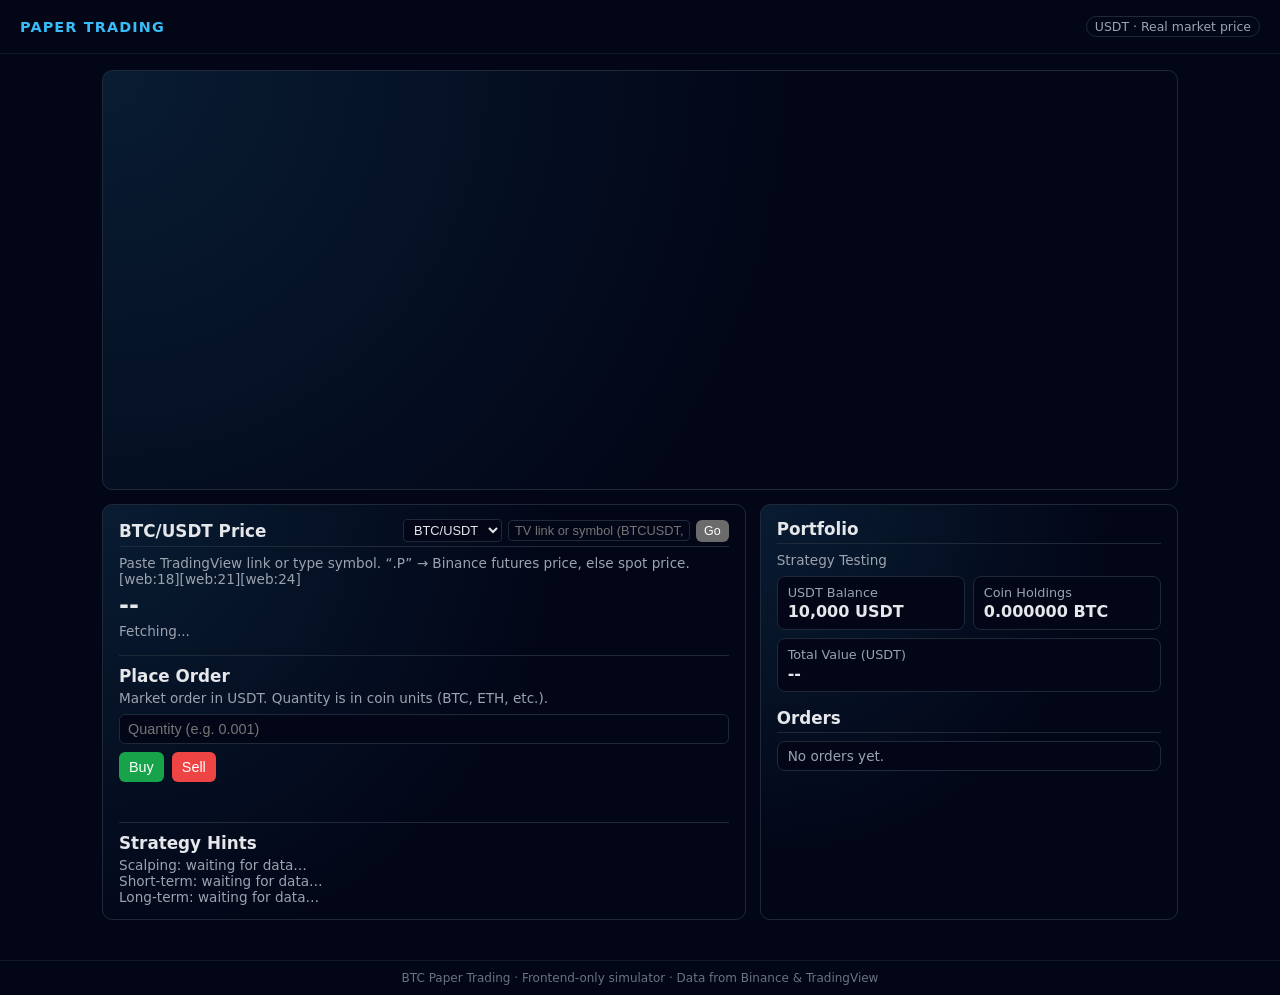
==== any-trade.html @ 7b5b5f09 "Update any-trade.html" ====
<!DOCTYPE html>
<html lang="en">
<head>
  <meta charset="UTF-8" />
  <title>BTC Paper Trading</title>
  <meta name="viewport" content="width=device-width, initial-scale=1.0" />
  <style>
    :root { color-scheme: dark; }
    * { box-sizing: border-box; }
    body {
      margin: 0;
      font-family: system-ui, -apple-system, BlinkMacSystemFont, "Segoe UI", sans-serif;
      background: #020617;
      color: #e5e7eb;
    }
    header {
      padding: 16px 20px;
      border-bottom: 1px solid #111827;
      display: flex;
      justify-content: space-between;
      align-items: center;
      background: #020617;
      position: sticky;
      top: 0;
      z-index: 10;
    }
    .logo {
      font-weight: 700;
      letter-spacing: 0.08em;
      text-transform: uppercase;
      color: #38bdf8;
      font-size: 0.9rem;
    }
    .pill {
      border-radius: 999px;
      border: 1px solid #1f2937;
      padding: 2px 8px;
      font-size: 0.78rem;
      color: #9ca3af;
    }
    main {
      max-width: 1100px;
      margin: 16px auto 40px;
      padding: 0 12px;
      display: grid;
      grid-template-columns: minmax(0, 2fr) minmax(0, 1.3fr);
      gap: 14px;
    }
    @media (max-width: 900px) {
      main { grid-template-columns: minmax(0, 1fr); }
    }
    .card {
      border-radius: 10px;
      border: 1px solid #1f2937;
      padding: 14px 16px;
      background: radial-gradient(circle at top left, rgba(56,189,248,0.12), transparent 60%);
    }
    .card h2 {
      margin: 0 0 8px;
      font-size: 1.05rem;
      border-bottom: 1px solid #1f2937;
      padding-bottom: 4px;
    }
    .muted { font-size: 0.85rem; color: #9ca3af; }
    .price {
      font-size: 1.5rem;
      font-weight: 700;
      margin: 4px 0;
      word-break: break-all;
    }
    .chart-card {
      grid-column: 1 / -1;
      height: 420px;
      padding: 0;
      overflow: hidden;
    }
    .chart-inner { height: 100%; width: 100%; }

    .balance-grid {
      display: grid;
      grid-template-columns: repeat(2, minmax(0, 1fr));
      gap: 8px;
      margin-top: 8px;
    }
    .balance-item {
      background: #020617;
      border-radius: 8px;
      padding: 8px 10px;
      border: 1px solid #1f2937;
    }
    .balance-label { font-size: 0.8rem; color: #9ca3af; }
    .balance-value { font-size: 1rem; font-weight: 600; margin-top: 2px; }

    .form-row {
      display: flex;
      gap: 8px;
      margin-top: 8px;
      align-items: center;
    }
    .form-row input {
      flex: 1;
      padding: 6px 8px;
      border-radius: 6px;
      border: 1px solid #1f2937;
      background: #020617;
      color: #e5e7eb;
      font-size: 0.9rem;
    }
    .form-row input:focus {
      outline: 1px solid #38bdf8;
      border-color: #38bdf8;
    }
    .btn {
      padding: 7px 10px;
      border-radius: 6px;
      border: none;
      cursor: pointer;
      font-size: 0.9rem;
      font-weight: 500;
    }
    .btn-buy { background: #16a34a; color: #fff; }
    .btn-sell { background: #ef4444; color: #fff; }
    .btn:disabled { opacity: 0.6; cursor: default; }

    .orders {
      max-height: 260px;
      overflow-y: auto;
      margin-top: 6px;
      border-radius: 8px;
      border: 1px solid #1f2937;
      background: #020617;
    }
    .order-row {
      display: flex;
      justify-content: space-between;
      padding: 6px 10px;
      font-size: 0.86rem;
      border-bottom: 1px solid #030712;
    }
    .order-row:last-child { border-bottom: none; }
    .order-side-buy  { color: #4ade80; font-weight: 600; }
    .order-side-sell { color: #fca5a5; font-weight: 600; }

    footer {
      text-align: center;
      padding: 10px;
      font-size: 0.75rem;
      color: #6b7280;
      border-top: 1px solid #111827;
      background: #020617;
    }
  </style>
</head>
<body>
  <header>
    <div class="logo">PAPER TRADING</div>
    <div class="pill">USDT · Real market price</div>
  </header>

  <main>
    <!-- TradingView chart -->
    <section class="card chart-card">
      <div class="chart-inner">
        <div class="tradingview-widget-container" style="height:100%; width:100%;">
          <div id="tv_chart_container" style="height:100%; width:100%;"></div>
        </div>
      </div>
    </section>

    <!-- Left: Price + order form -->
    <section class="card">
      <h2 style="display:flex; flex-wrap:wrap; gap:8px; justify-content:space-between; align-items:center;">
        <span id="pair-title">BTC/USDT Price</span>
        <div style="display:flex; gap:6px; align-items:center;">
          <select id="symbol-select" style="font-size:0.8rem; padding:2px 6px; border-radius:4px; background:#020617; color:#e5e7eb; border:1px solid #1f2937;">
            <option value="BTCUSDT" data-tv="BINANCE:BTCUSDT">BTC/USDT</option>
            <option value="ETHUSDT" data-tv="BINANCE:ETHUSDT">ETH/USDT</option>
            <option value="BNBUSDT" data-tv="BINANCE:BNBUSDT">BNB/USDT</option>
            <option value="SOLUSDT" data-tv="BINANCE:SOLUSDT">SOL/USDT</option>
          </select>
          <input
            id="symbol-search"
            type="text"
            placeholder="TV link or symbol (BTCUSDT, BTCUSDT.P)"
            style="font-size:0.8rem; padding:2px 6px; border-radius:4px; background:#020617; color:#e5e7eb; border:1px solid #1f2937; min-width:170px;"
          />
          <button id="symbol-search-btn" class="btn" style="font-size:0.78rem; padding:4px 8px;">
            Go
          </button>
        </div>
      </h2>
      <div class="muted" style="margin-bottom:4px;">
        Paste TradingView link or type symbol. “.P” → Binance futures price, else spot price. [web:18][web:21][web:24]
      </div>
      <div id="price" class="price">--</div>
      <div class="muted" id="price-updated">Fetching...</div>

      <div style="margin-top:16px; border-top:1px solid #1f2937; padding-top:10px;">
        <h2 style="border-bottom:none; padding-bottom:0; margin-bottom:4px;">Place Order</h2>
        <div class="muted">Market order in USDT. Quantity is in coin units (BTC, ETH, etc.).</div>

        <div class="form-row">
          <input id="qty-input" type="number" step="0.0001" min="0" placeholder="Quantity (e.g. 0.001)" />
        </div>
        <div class="form-row">
          <button id="buy-btn" class="btn btn-buy">Buy</button>
          <button id="sell-btn" class="btn btn-sell">Sell</button>
        </div>
        <div class="muted" id="order-message" style="margin-top:6px; min-height:18px;"></div>
      </div>

      <div style="margin-top:16px; border-top:1px solid #1f2937; padding-top:10px;">
        <h2 style="border-bottom:none; padding-bottom:0; margin-bottom:4px;">Strategy Hints</h2>
        <div class="muted" id="scalp-hint">Scalping: waiting for data…</div>
        <div class="muted" id="short-hint">Short-term: waiting for data…</div>
        <div class="muted" id="long-hint">Long-term: waiting for data…</div>
      </div>
    </section>

    <!-- Right: Balance + orders -->
    <section class="card">
      <h2>Portfolio</h2>
      <p class="muted" style="margin:0 0 6px;">
        Strategy Testing
      </p>

      <div class="balance-grid">
        <div class="balance-item">
          <div class="balance-label">USDT Balance</div>
          <div class="balance-value" id="usdt-balance">--</div>
        </div>
        <div class="balance-item">
          <div class="balance-label">Coin Holdings</div>
          <div class="balance-value" id="coin-balance">--</div>
        </div>
      </div>
      <div class="balance-item" style="margin-top:8px;">
        <div class="balance-label">Total Value (USDT)</div>
        <div class="balance-value" id="total-value">--</div>
      </div>

      <h2 style="margin-top:16px;">Orders</h2>
      <div class="orders" id="orders-list">
        <div class="order-row">
          <span class="muted">No orders yet.</span>
          <span></span>
        </div>
      </div>
    </section>
  </main>

  <footer>
    BTC Paper Trading · Frontend-only simulator · Data from Binance & TradingView
  </footer>

  <!-- TradingView script -->
  <script type="text/javascript" src="https://s3.tradingview.com/tv.js"></script>
  <script>
    let tvWidget;
    function initTradingView(symbolTv) {
      if (tvWidget && tvWidget.remove) tvWidget.remove();
      tvWidget = new TradingView.widget({
        width: "100%",
        height: "100%",
        symbol: symbolTv,
        interval: "1",
        timezone: "Etc/UTC",
        theme: "dark",
        style: "1",
        locale: "en",
        toolbar_bg: "#020617",
        enable_publishing: false,
        hide_legend: false,
        save_image: false,
        container_id: "tv_chart_container"
      });
    }
  </script>

  <!-- Logic -->
  <script>
    const INITIAL_USDT_BALANCE = 10000;
    const PRICE_HISTORY_LIMIT  = 100;   // zyada history, taaki windows kaam karein
    const FETCH_INTERVAL_MS    = 15000;

    let currentSymbol   = "BTCUSDT";          // BTCUSDT or BTCUSDT.P
    let currentTvSymbol = "BINANCE:BTCUSDT";
    let currentBaseCoin = "BTC";

    let usdtBalance  = INITIAL_USDT_BALANCE;
    let coinBalance  = 0;
    let currentPrice = null;
    const priceHistory = [];

    const priceEl        = document.getElementById("price");
    const priceUpdatedEl = document.getElementById("price-updated");
    const usdtBalanceEl  = document.getElementById("usdt-balance");
    const coinBalanceEl  = document.getElementById("coin-balance");
    const totalValueEl   = document.getElementById("total-value");
    const qtyInput       = document.getElementById("qty-input");
    const buyBtn         = document.getElementById("buy-btn");
    const sellBtn        = document.getElementById("sell-btn");
    const orderMessageEl = document.getElementById("order-message");
    const ordersListEl   = document.getElementById("orders-list");

    const scalpHintEl = document.getElementById("scalp-hint");
    const shortHintEl = document.getElementById("short-hint");
    const longHintEl  = document.getElementById("long-hint");

    const symbolSelect    = document.getElementById("symbol-select");
    const pairTitle       = document.getElementById("pair-title");
    const symbolSearch    = document.getElementById("symbol-search");
    const symbolSearchBtn = document.getElementById("symbol-search-btn");

    const formatUsdtShort = x =>
      Number(x).toLocaleString("en-US", { maximumFractionDigits: 2 });

    const renderBalances = () => {
      usdtBalanceEl.textContent  = formatUsdtShort(usdtBalance) + " USDT";
      coinBalanceEl.textContent  = coinBalance.toFixed(6) + " " + currentBaseCoin;

      if (!currentPrice) {
        totalValueEl.textContent = "--";
        return;
      }
      const total = usdtBalance + coinBalance * currentPrice;
      totalValueEl.textContent = formatUsdtShort(total) + " USDT";
    };

    const addOrderRow = (side, qty, priceStr) => {
      if (
        ordersListEl.children.length === 1 &&
        ordersListEl.children[0].querySelector(".muted")
      ) {
        ordersListEl.innerHTML = "";
      }

      const row = document.createElement("div");
      row.className = "order-row";

      const left = document.createElement("span");
      left.innerHTML =
        `<span class="${side === "buy" ? "order-side-buy" : "order-side-sell"}">` +
        `${side.toUpperCase()}</span> · ${qty.toFixed(6)} ${currentBaseCoin}`;

      const right = document.createElement("span");
      right.textContent =
        currentSymbol + " @ " + priceStr + " USDT";

      row.appendChild(left);
      row.appendChild(right);
      ordersListEl.prepend(row);
    };

    const resetHints = () => {
      scalpHintEl.textContent = "Scalping: waiting for data…";
      shortHintEl.textContent = "Short-term: waiting for data…";
      longHintEl.textContent  = "Long-term: waiting for data…";
    };

    // percentage change helper for different windows
    const getChangePct = windowSize => {
      if (priceHistory.length < 2) return null;
      const len        = priceHistory.length;
      const startIndex = Math.max(0, len - windowSize);
      const first      = priceHistory[startIndex];
      const last       = priceHistory[len - 1];
      if (!first || !last) return null;
      return ((last - first) / first) * 100;
    };

    const updateHints = () => {
      const scalpChange = getChangePct(10);  // ~10 ticks (2–3 min)
      const shortChange = getChangePct(40);  // ~40 ticks (10 min)
      const longChange  = getChangePct(80);  // ~80 ticks (20+ min)

      // 1) Scalping
      if (scalpChange == null) {
        scalpHintEl.textContent = "Scalping: waiting for data…";
      } else if (scalpChange <= -0.15 && scalpChange > -0.8) {
        scalpHintEl.textContent =
          "Scalping: Chhota dip, BUY scalp 5–10 min ke liye consider kar sakte ho.";
      } else if (scalpChange <= -0.8) {
        scalpHintEl.textContent =
          "Scalping: Strong dump, sirf experienced ho to BUY scalp with tight SL.";
      } else if (scalpChange >= 0.15 && scalpChange < 0.8) {
        scalpHintEl.textContent =
          "Scalping: Chhota pump, SHORT scalp 5–10 min ke liye socho.";
      } else if (scalpChange >= 0.8) {
        scalpHintEl.textContent =
          "Scalping: Strong pump, aggressive SHORT scalp possible but high risk.";
      } else {
        scalpHintEl.textContent =
          "Scalping: Bilkul flat, entry force mat karo.";
      }

      // 2) Short-term
      if (shortChange == null) {
        shortHintEl.textContent = "Short-term: waiting for data…";
      } else if (shortChange > 1.0) {
        shortHintEl.textContent =
          "Short-term: Strong up move; pullback ka wait karo 1–4 ghante ke liye.";
      } else if (shortChange < -1.0) {
        shortHintEl.textContent =
          "Short-term: Dump hua; oversold bounce ke liye gradual BUY plan kar sakte ho.";
      } else {
        shortHintEl.textContent =
          "Short-term: Sideways; range trading ya patience better hai.";
      }

      // 3) Long-term
      if (longChange == null) {
        longHintEl.textContent = "Long-term: waiting for data…";
      } else if (longChange > 3) {
        longHintEl.textContent =
          "Long-term: Structure bullish; fresh SHORT avoid karo, dips pe accumulation better.";
      } else if (longChange < -3) {
        longHintEl.textContent =
          "Long-term: Strong correction; DCA / gradual BUY plan sahi ho sakta hai.";
      } else {
        longHintEl.textContent =
          "Long-term: Normal range; existing position manage karo, new big bet avoid.";
      }
    };

    // .P => futures, else spot [web:18][web:21]
    const fetchPrice = async () => {
      try {
        const isPerp = currentSymbol.endsWith(".P");
        const base   = currentSymbol.replace(".P", "").replace("_PERP","");

        const endpoint = isPerp
          ? "https://fapi.binance.com/fapi/v1/ticker/price?symbol=" + base
          : "https://api.binance.com/api/v3/ticker/price?symbol=" + base;

        const res  = await fetch(endpoint);
        const data = await res.json();
        currentPrice = parseFloat(data.price);

        priceEl.textContent = data.price + " USDT";

        const now = new Date();
        priceUpdatedEl.textContent = "Last update: " + now.toLocaleTimeString();

        priceHistory.push(currentPrice);
        if (priceHistory.length > PRICE_HISTORY_LIMIT) priceHistory.shift();

        renderBalances();
        updateHints();
      } catch (err) {
        console.error(err);
        priceUpdatedEl.textContent =
          "Failed to fetch price (maybe invalid symbol or network).";
      }
    };

    const placeOrder = side => {
      orderMessageEl.textContent = "";

      if (!currentPrice) {
        orderMessageEl.textContent = "Price not loaded yet.";
        return;
      }

      const qty = parseFloat(qtyInput.value);
      if (!qty || qty <= 0) {
        orderMessageEl.textContent = "Enter a valid quantity.";
        return;
      }

      const usdtAmount = qty * currentPrice;

      if (side === "buy") {
        if (usdtAmount > usdtBalance) {
          orderMessageEl.textContent = "Not enough USDT balance.";
          return;
        }
        usdtBalance -= usdtAmount;
        coinBalance += qty;
        orderMessageEl.textContent =
          `BUY ${qty.toFixed(6)} ${currentBaseCoin} filled.`;
      } else {
        if (qty > coinBalance) {
          orderMessageEl.textContent = "Not enough coin holdings.";
          return;
        }
        usdtBalance += usdtAmount;
        coinBalance -= qty;
        orderMessageEl.textContent =
          `SELL ${qty.toFixed(6)} ${currentBaseCoin} filled.`;
      }

      const priceStr = priceEl.textContent.replace(" USDT","") || currentPrice.toString();
      addOrderRow(side, qty, priceStr);
      renderBalances();
      qtyInput.value = "";
    };

    // TV URL / symbol parser [web:13][web:24][web:18]
    const parseUserSymbolInput = raw => {
      if (!raw) return null;
      let s = raw.trim();

      if (s.startsWith("http")) {
        try {
          const url = new URL(s);

          const tvParam = url.searchParams.get("tvwidgetsymbol");
          if (tvParam) {
            const parts = tvParam.split(":");
            return parts[parts.length - 1].toUpperCase();
          }

          const symbolParam = url.searchParams.get("symbol");
          if (symbolParam) {
            const parts = symbolParam.split(":");
            return parts[parts.length - 1].toUpperCase();
          }
        } catch (e) {}
      }

      s = s.toUpperCase().replace(/\s+/g,"").replace("/","");
      if (!s.endsWith("USDT") && !s.endsWith("USDT.P")) s = s + "USDT";
      return s;
    };

    const updateSymbol = symbol => {
      currentSymbol   = symbol;
      currentTvSymbol = "BINANCE:" + symbol;
      currentBaseCoin = symbol.replace("USDT.P","").replace("USDT","");

      pairTitle.textContent = currentBaseCoin + "/USDT Price";

      let matched = false;
      for (const opt of symbolSelect.options) {
        if (opt.value === symbol.replace(".P","")) {
          symbolSelect.value = opt.value;
          matched = true;
          break;
        }
      }
      if (!matched) symbolSelect.value = "BTCUSDT";

      currentPrice = null;
      priceHistory.length = 0;
      resetHints();
      renderBalances();

      initTradingView(currentTvSymbol);
      fetchPrice();
    };

    buyBtn.addEventListener("click", () => placeOrder("buy"));
    sellBtn.addEventListener("click", () => placeOrder("sell"));

    qtyInput.addEventListener("keydown", e => {
      if (e.key === "Enter") placeOrder("buy");
    });

    symbolSelect.addEventListener("change", () => {
      updateSymbol(symbolSelect.value);
    });

    symbolSearchBtn.addEventListener("click", () => {
      const parsed = parseUserSymbolInput(symbolSearch.value);
      if (!parsed) {
        orderMessageEl.textContent =
          "Paste a TradingView link or enter symbol like BTCUSDT / BTCUSDT.P / pepe/usdt.";
        return;
      }
      orderMessageEl.textContent = "";
      updateSymbol(parsed);
    });

    symbolSearch.addEventListener("keydown", e => {
      if (e.key === "Enter") symbolSearchBtn.click();
    });

    renderBalances();
    initTradingView(currentTvSymbol);
    fetchPrice();
    setInterval(fetchPrice, FETCH_INTERVAL_MS);
  </script>
</body>
</html>
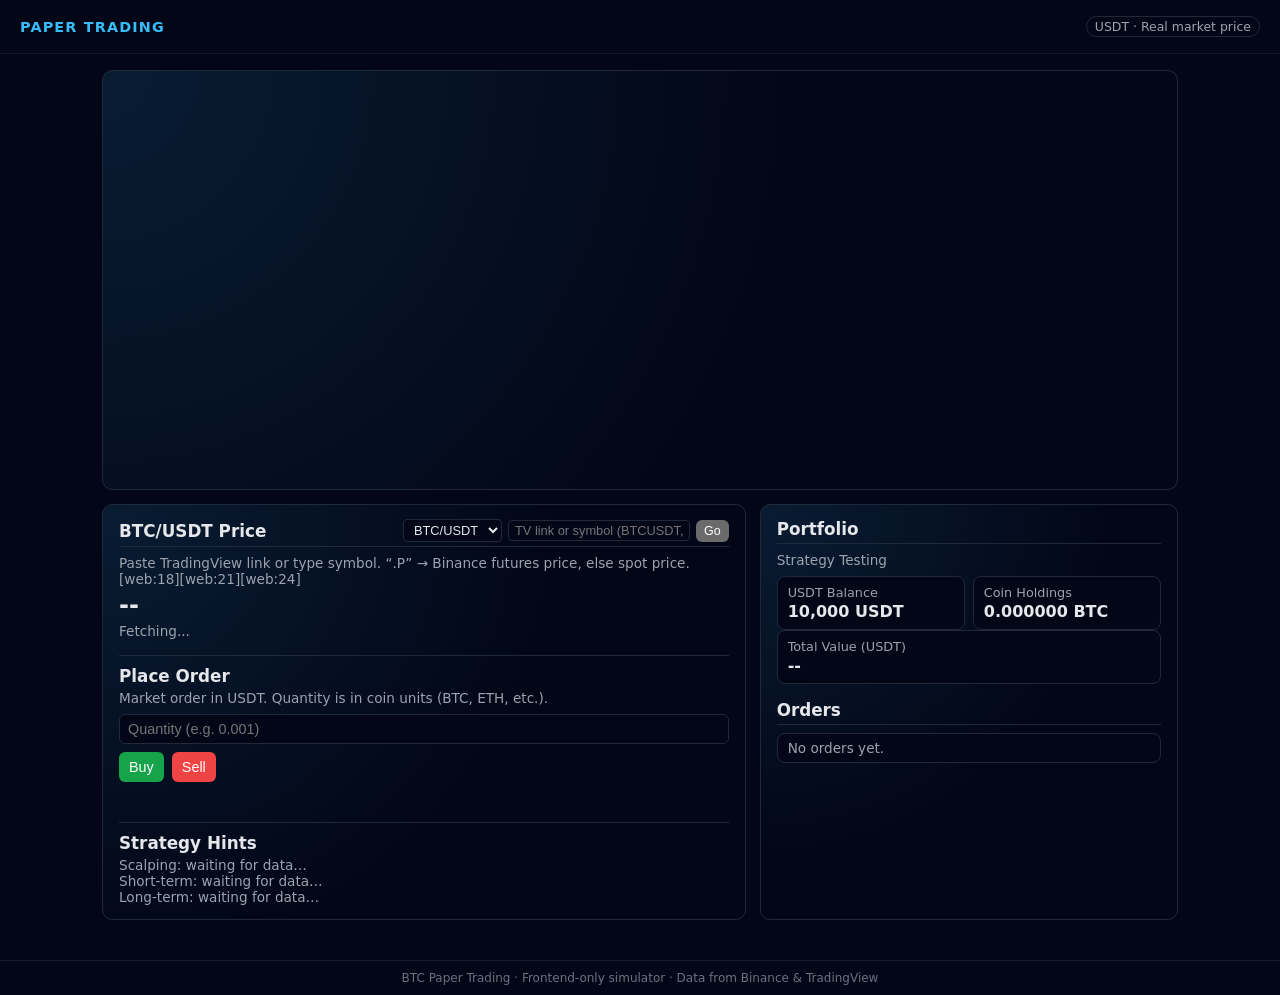
==== commit 5b387e9c: "Update any-trade.html" ====
--- a/any-trade.html
+++ b/any-trade.html
@@ -234,7 +234,7 @@
           <div class="balance-value" id="coin-balance">--</div>
         </div>
       </div>
-      <div class="balance-item" style="margin-top:8px;">
+      <div class="balance-item" style="margin-top:8px%;">
         <div class="balance-label">Total Value (USDT)</div>
         <div class="balance-value" id="total-value">--</div>
       </div>
@@ -280,7 +280,7 @@
   <!-- Logic -->
   <script>
     const INITIAL_USDT_BALANCE = 10000;
-    const PRICE_HISTORY_LIMIT  = 100;   // zyada history, taaki windows kaam karein
+    const PRICE_HISTORY_LIMIT  = 120;   // zyada history, taaki windows kaam karein
     const FETCH_INTERVAL_MS    = 15000;
 
     let currentSymbol   = "BTCUSDT";          // BTCUSDT or BTCUSDT.P
@@ -291,6 +291,7 @@
     let coinBalance  = 0;
     let currentPrice = null;
     const priceHistory = [];
+    const priceStrHistory = [];
 
     const priceEl        = document.getElementById("price");
     const priceUpdatedEl = document.getElementById("price-updated");
@@ -358,7 +359,7 @@
       longHintEl.textContent  = "Long-term: waiting for data…";
     };
 
-    // percentage change helper for different windows
+    // generic % change helper
     const getChangePct = windowSize => {
       if (priceHistory.length < 2) return null;
       const len        = priceHistory.length;
@@ -369,32 +370,65 @@
       return ((last - first) / first) * 100;
     };
 
-    const updateHints = () => {
-      const scalpChange = getChangePct(10);  // ~10 ticks (2–3 min)
+    // scalping ke liye price move + volatility [web:57][web:76]
+    const getScalpStats = (windowSize = 15) => {
+      const len = priceHistory.length;
+      if (len < windowSize + 1) return null;
+      const start = len - windowSize - 1;
+      const slice = priceHistory.slice(start);
+
+      const first = slice[0];
+      const last  = slice[slice.length - 1];
+      const changePct = ((last - first) / first) * 100;
+
+      let sumAbs = 0;
+      for (let i = 1; i < slice.length; i++) {
+        const diffPct = Math.abs((slice[i] - slice[i-1]) / slice[i-1] * 100);
+        sumAbs += diffPct;
+      }
+      const avgStep = sumAbs / (slice.length - 1); // approx volatility in %
+      return { changePct, avgStep };
+    };
+
+    const updateScalpHint = () => {
+      const stats = getScalpStats(15);
+      if (!stats) {
+        scalpHintEl.textContent = "Scalping: waiting for volatility data…";
+        return;
+      }
+      const { changePct, avgStep } = stats;
+
+      const highVol = avgStep > 0.25; // very choppy token
+      const midVol  = avgStep > 0.1 && avgStep <= 0.25;
+
+      if (!midVol && !highVol) {
+        scalpHintEl.textContent =
+          "Scalping: Volatility low; clear setup ka wait karo, random entries avoid karo.";
+        return;
+      }
+
+      if (changePct > 0.4 && highVol) {
+        scalpHintEl.textContent =
+          "Scalping: Strong up move + high volatility; sirf pullback pe small BUY scalp 3–10 min, tight SL ke saath.";
+      } else if (changePct > 0.2 && midVol) {
+        scalpHintEl.textContent =
+          "Scalping: Mild uptrend; pullback ya support ke paas BUY scalp, quick target rakho.";
+      } else if (changePct < -0.4 && highVol) {
+        scalpHintEl.textContent =
+          "Scalping: Strong dump + high volatility; bounce pe SHORT scalp possible, lekin SL recent high ke upar rakho.";
+      } else if (changePct < -0.2 && midVol) {
+        scalpHintEl.textContent =
+          "Scalping: Mild downtrend; chhote bounce pe SHORT scalp, profit jaldi book karo.";
+      } else {
+        scalpHintEl.textContent =
+          "Scalping: Direction clear nahi; sirf extremes (support/resistance) pe scalp socho ya phir wait karo.";
+      }
+    };
+
+    const updateShortLongHints = () => {
       const shortChange = getChangePct(40);  // ~40 ticks (10 min)
       const longChange  = getChangePct(80);  // ~80 ticks (20+ min)
 
-      // 1) Scalping
-      if (scalpChange == null) {
-        scalpHintEl.textContent = "Scalping: waiting for data…";
-      } else if (scalpChange <= -0.15 && scalpChange > -0.8) {
-        scalpHintEl.textContent =
-          "Scalping: Chhota dip, BUY scalp 5–10 min ke liye consider kar sakte ho.";
-      } else if (scalpChange <= -0.8) {
-        scalpHintEl.textContent =
-          "Scalping: Strong dump, sirf experienced ho to BUY scalp with tight SL.";
-      } else if (scalpChange >= 0.15 && scalpChange < 0.8) {
-        scalpHintEl.textContent =
-          "Scalping: Chhota pump, SHORT scalp 5–10 min ke liye socho.";
-      } else if (scalpChange >= 0.8) {
-        scalpHintEl.textContent =
-          "Scalping: Strong pump, aggressive SHORT scalp possible but high risk.";
-      } else {
-        scalpHintEl.textContent =
-          "Scalping: Bilkul flat, entry force mat karo.";
-      }
-
-      // 2) Short-term
       if (shortChange == null) {
         shortHintEl.textContent = "Short-term: waiting for data…";
       } else if (shortChange > 1.0) {
@@ -408,7 +442,6 @@
           "Short-term: Sideways; range trading ya patience better hai.";
       }
 
-      // 3) Long-term
       if (longChange == null) {
         longHintEl.textContent = "Long-term: waiting for data…";
       } else if (longChange > 3) {
@@ -423,6 +456,11 @@
       }
     };
 
+    const updateHints = () => {
+      updateScalpHint();
+      updateShortLongHints();
+    };
+
     // .P => futures, else spot [web:18][web:21]
     const fetchPrice = async () => {
       try {
@@ -437,13 +475,18 @@
         const data = await res.json();
         currentPrice = parseFloat(data.price);
 
-        priceEl.textContent = data.price + " USDT";
+        const priceStr = data.price;
+        priceEl.textContent = priceStr + " USDT";
 
         const now = new Date();
         priceUpdatedEl.textContent = "Last update: " + now.toLocaleTimeString();
 
         priceHistory.push(currentPrice);
-        if (priceHistory.length > PRICE_HISTORY_LIMIT) priceHistory.shift();
+        priceStrHistory.push(priceStr);
+        if (priceHistory.length > PRICE_HISTORY_LIMIT) {
+          priceHistory.shift();
+          priceStrHistory.shift();
+        }
 
         renderBalances();
         updateHints();
@@ -490,8 +533,8 @@
           `SELL ${qty.toFixed(6)} ${currentBaseCoin} filled.`;
       }
 
-      const priceStr = priceEl.textContent.replace(" USDT","") || currentPrice.toString();
-      addOrderRow(side, qty, priceStr);
+      const lastPriceStr = priceStrHistory[priceStrHistory.length - 1] || currentPrice.toString();
+      addOrderRow(side, qty, lastPriceStr);
       renderBalances();
       qtyInput.value = "";
     };
@@ -543,6 +586,7 @@
 
       currentPrice = null;
       priceHistory.length = 0;
+      priceStrHistory.length = 0;
       resetHints();
       renderBalances();
 
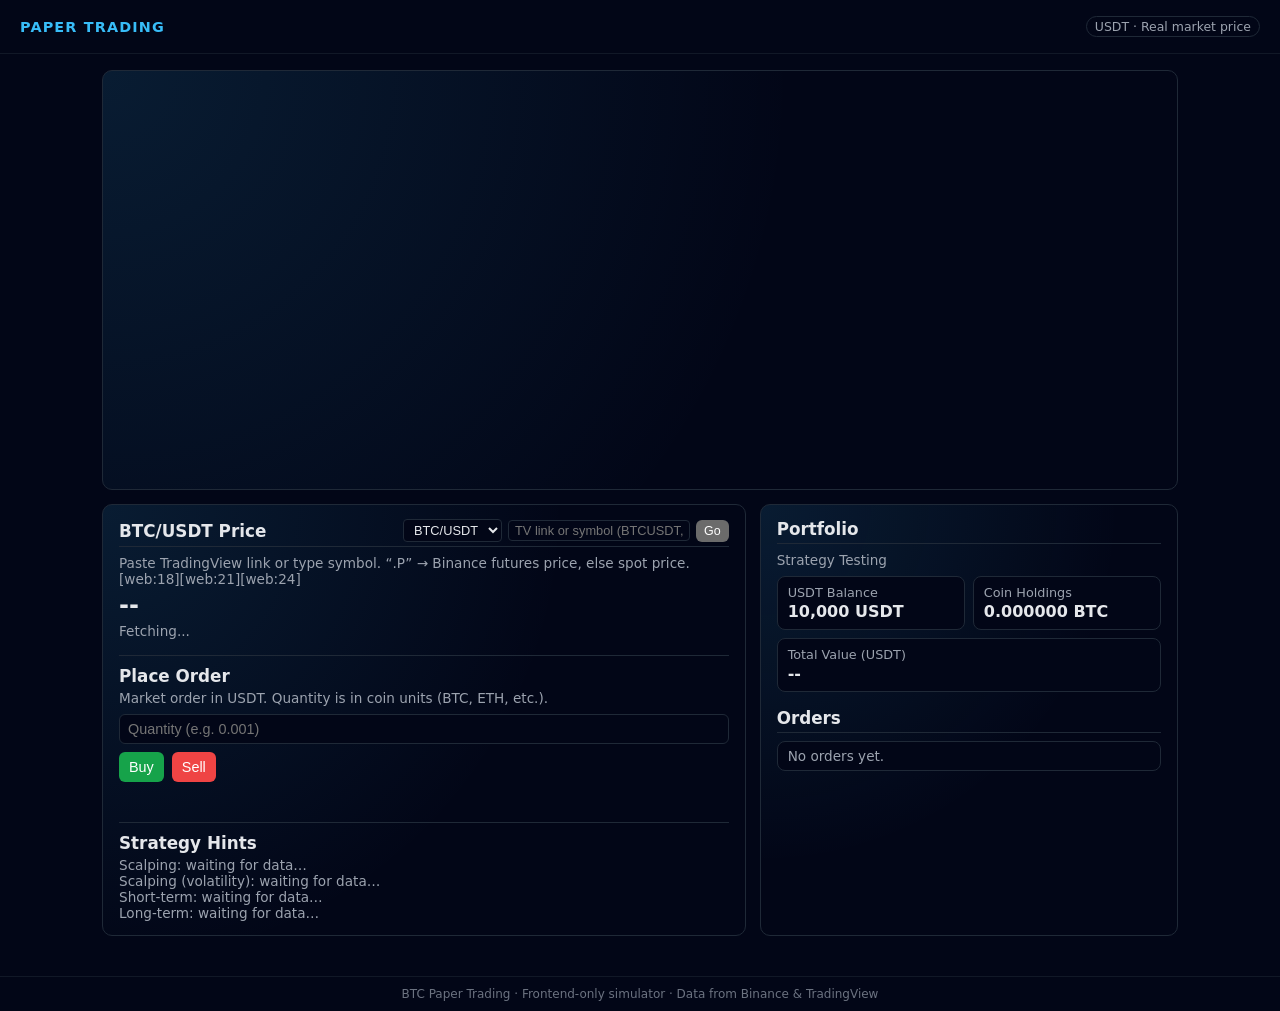
==== commit d9c2ce1c: "Update any-trade.html" ====
--- a/any-trade.html
+++ b/any-trade.html
@@ -212,6 +212,7 @@
       <div style="margin-top:16px; border-top:1px solid #1f2937; padding-top:10px;">
         <h2 style="border-bottom:none; padding-bottom:0; margin-bottom:4px;">Strategy Hints</h2>
         <div class="muted" id="scalp-hint">Scalping: waiting for data…</div>
+        <div class="muted" id="scalp-vol-hint">Scalping (volatility): waiting for data…</div>
         <div class="muted" id="short-hint">Short-term: waiting for data…</div>
         <div class="muted" id="long-hint">Long-term: waiting for data…</div>
       </div>
@@ -234,7 +235,7 @@
           <div class="balance-value" id="coin-balance">--</div>
         </div>
       </div>
-      <div class="balance-item" style="margin-top:8px%;">
+      <div class="balance-item" style="margin-top:8px;">
         <div class="balance-label">Total Value (USDT)</div>
         <div class="balance-value" id="total-value">--</div>
       </div>
@@ -280,8 +281,8 @@
   <!-- Logic -->
   <script>
     const INITIAL_USDT_BALANCE = 10000;
-    const PRICE_HISTORY_LIMIT  = 120;   // zyada history, taaki windows kaam karein
-    const FETCH_INTERVAL_MS    = 15000;
+    const PRICE_HISTORY_LIMIT  = 120;
+    const FETCH_INTERVAL_MS    = 3000;   // 3 seconds
 
     let currentSymbol   = "BTCUSDT";          // BTCUSDT or BTCUSDT.P
     let currentTvSymbol = "BINANCE:BTCUSDT";
@@ -290,7 +291,7 @@
     let usdtBalance  = INITIAL_USDT_BALANCE;
     let coinBalance  = 0;
     let currentPrice = null;
-    const priceHistory = [];
+    const priceHistory   = [];
     const priceStrHistory = [];
 
     const priceEl        = document.getElementById("price");
@@ -304,9 +305,10 @@
     const orderMessageEl = document.getElementById("order-message");
     const ordersListEl   = document.getElementById("orders-list");
 
-    const scalpHintEl = document.getElementById("scalp-hint");
-    const shortHintEl = document.getElementById("short-hint");
-    const longHintEl  = document.getElementById("long-hint");
+    const scalpHintEl     = document.getElementById("scalp-hint");
+    const scalpVolHintEl  = document.getElementById("scalp-vol-hint");
+    const shortHintEl     = document.getElementById("short-hint");
+    const longHintEl      = document.getElementById("long-hint");
 
     const symbolSelect    = document.getElementById("symbol-select");
     const pairTitle       = document.getElementById("pair-title");
@@ -354,12 +356,12 @@
     };
 
     const resetHints = () => {
-      scalpHintEl.textContent = "Scalping: waiting for data…";
-      shortHintEl.textContent = "Short-term: waiting for data…";
-      longHintEl.textContent  = "Long-term: waiting for data…";
-    };
-
-    // generic % change helper
+      scalpHintEl.textContent    = "Scalping: waiting for data…";
+      scalpVolHintEl.textContent = "Scalping (volatility): waiting for data…";
+      shortHintEl.textContent    = "Short-term: waiting for data…";
+      longHintEl.textContent     = "Long-term: waiting for data…";
+    };
+
     const getChangePct = windowSize => {
       if (priceHistory.length < 2) return null;
       const len        = priceHistory.length;
@@ -370,7 +372,7 @@
       return ((last - first) / first) * 100;
     };
 
-    // scalping ke liye price move + volatility [web:57][web:76]
+    // Volatility stats for scalping [web:57]
     const getScalpStats = (windowSize = 15) => {
       const len = priceHistory.length;
       if (len < windowSize + 1) return null;
@@ -386,48 +388,72 @@
         const diffPct = Math.abs((slice[i] - slice[i-1]) / slice[i-1] * 100);
         sumAbs += diffPct;
       }
-      const avgStep = sumAbs / (slice.length - 1); // approx volatility in %
+      const avgStep = sumAbs / (slice.length - 1);
       return { changePct, avgStep };
     };
 
-    const updateScalpHint = () => {
+    // Original simple scalping hint (direction only)
+    const updateScalpHintBasic = () => {
+      const scalpChange = getChangePct(10); // ~10 ticks
+      if (scalpChange == null) {
+        scalpHintEl.textContent = "Scalping: waiting for data…";
+      } else if (scalpChange <= -0.15 && scalpChange > -0.8) {
+        scalpHintEl.textContent =
+          "Scalping: Chhota dip, BUY scalp 5–10 min ke liye consider kar sakte ho.";
+      } else if (scalpChange <= -0.8) {
+        scalpHintEl.textContent =
+          "Scalping: Strong dump, sirf experienced ho to BUY scalp with tight SL.";
+      } else if (scalpChange >= 0.15 && scalpChange < 0.8) {
+        scalpHintEl.textContent =
+          "Scalping: Chhota pump, SHORT scalp 5–10 min ke liye socho.";
+      } else if (scalpChange >= 0.8) {
+        scalpHintEl.textContent =
+          "Scalping: Strong pump, aggressive SHORT scalp possible but high risk.";
+      } else {
+        scalpHintEl.textContent =
+          "Scalping: Bilkul flat, entry force mat karo.";
+      }
+    };
+
+    // New volatility-based scalping hint
+    const updateScalpVolHint = () => {
       const stats = getScalpStats(15);
       if (!stats) {
-        scalpHintEl.textContent = "Scalping: waiting for volatility data…";
+        scalpVolHintEl.textContent = "Scalping (volatility): waiting for data…";
         return;
       }
       const { changePct, avgStep } = stats;
 
-      const highVol = avgStep > 0.25; // very choppy token
+      const highVol = avgStep > 0.25;
       const midVol  = avgStep > 0.1 && avgStep <= 0.25;
 
       if (!midVol && !highVol) {
-        scalpHintEl.textContent =
-          "Scalping: Volatility low; clear setup ka wait karo, random entries avoid karo.";
+        scalpVolHintEl.textContent =
+          "Scalping (volatility): Volatility low; clear setup ka wait karo, random entries avoid karo.";
         return;
       }
 
       if (changePct > 0.4 && highVol) {
-        scalpHintEl.textContent =
-          "Scalping: Strong up move + high volatility; sirf pullback pe small BUY scalp 3–10 min, tight SL ke saath.";
+        scalpVolHintEl.textContent =
+          "Scalping (volatility): Strong up move + high volatility; sirf pullback pe small BUY scalp 3–10 min, tight SL.";
       } else if (changePct > 0.2 && midVol) {
-        scalpHintEl.textContent =
-          "Scalping: Mild uptrend; pullback ya support ke paas BUY scalp, quick target rakho.";
+        scalpVolHintEl.textContent =
+          "Scalping (volatility): Mild uptrend + decent volatility; pullback/support pe BUY scalp.";
       } else if (changePct < -0.4 && highVol) {
-        scalpHintEl.textContent =
-          "Scalping: Strong dump + high volatility; bounce pe SHORT scalp possible, lekin SL recent high ke upar rakho.";
+        scalpVolHintEl.textContent =
+          "Scalping (volatility): Strong dump + high volatility; bounce pe SHORT scalp, SL recent high ke upar.";
       } else if (changePct < -0.2 && midVol) {
-        scalpHintEl.textContent =
-          "Scalping: Mild downtrend; chhote bounce pe SHORT scalp, profit jaldi book karo.";
+        scalpVolHintEl.textContent =
+          "Scalping (volatility): Mild downtrend; chhote bounce pe SHORT scalp, profit jaldi book karo.";
       } else {
-        scalpHintEl.textContent =
-          "Scalping: Direction clear nahi; sirf extremes (support/resistance) pe scalp socho ya phir wait karo.";
+        scalpVolHintEl.textContent =
+          "Scalping (volatility): Direction mixed; sirf extremes (support/resistance) pe scalp socho ya wait karo.";
       }
     };
 
     const updateShortLongHints = () => {
-      const shortChange = getChangePct(40);  // ~40 ticks (10 min)
-      const longChange  = getChangePct(80);  // ~80 ticks (20+ min)
+      const shortChange = getChangePct(40);  // ~short-term
+      const longChange  = getChangePct(80);  // ~long-term
 
       if (shortChange == null) {
         shortHintEl.textContent = "Short-term: waiting for data…";
@@ -457,7 +483,8 @@
     };
 
     const updateHints = () => {
-      updateScalpHint();
+      updateScalpHintBasic();
+      updateScalpVolHint();
       updateShortLongHints();
     };
 
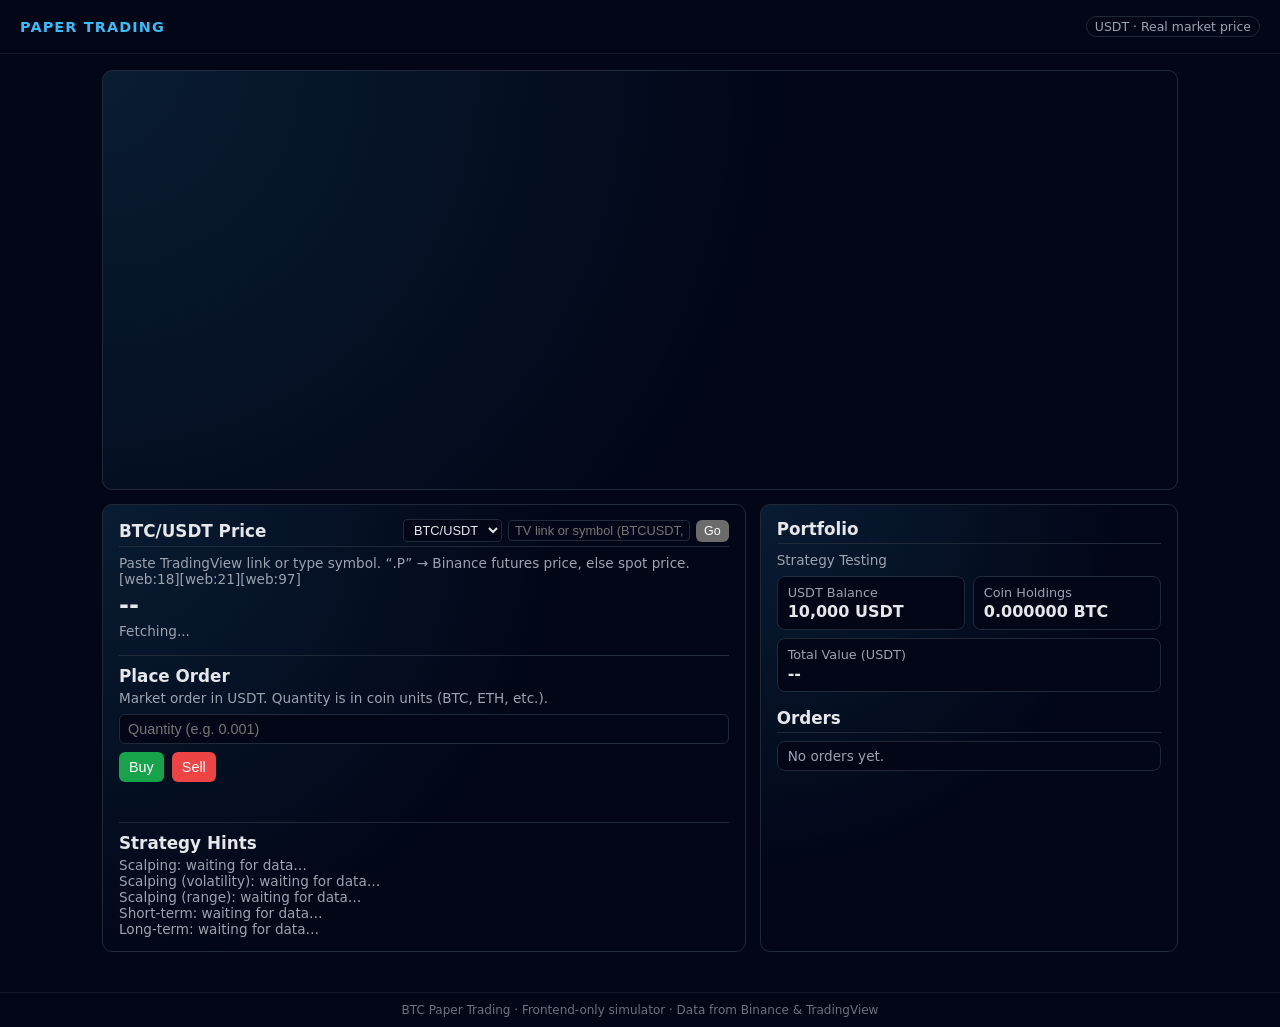
==== commit c297af44: "Update any-trade.html" ====
--- a/any-trade.html
+++ b/any-trade.html
@@ -190,7 +190,7 @@
         </div>
       </h2>
       <div class="muted" style="margin-bottom:4px;">
-        Paste TradingView link or type symbol. “.P” → Binance futures price, else spot price. [web:18][web:21][web:24]
+        Paste TradingView link or type symbol. “.P” → Binance futures price, else spot price. [web:18][web:21][web:97]
       </div>
       <div id="price" class="price">--</div>
       <div class="muted" id="price-updated">Fetching...</div>
@@ -213,6 +213,7 @@
         <h2 style="border-bottom:none; padding-bottom:0; margin-bottom:4px;">Strategy Hints</h2>
         <div class="muted" id="scalp-hint">Scalping: waiting for data…</div>
         <div class="muted" id="scalp-vol-hint">Scalping (volatility): waiting for data…</div>
+        <div class="muted" id="scalp-range-hint">Scalping (range): waiting for data…</div>
         <div class="muted" id="short-hint">Short-term: waiting for data…</div>
         <div class="muted" id="long-hint">Long-term: waiting for data…</div>
       </div>
@@ -282,16 +283,16 @@
   <script>
     const INITIAL_USDT_BALANCE = 10000;
     const PRICE_HISTORY_LIMIT  = 120;
-    const FETCH_INTERVAL_MS    = 3000;   // 3 seconds
-
-    let currentSymbol   = "BTCUSDT";          // BTCUSDT or BTCUSDT.P
+    const FETCH_INTERVAL_MS    = 3000;   // 3s scalping
+
+    let currentSymbol   = "BTCUSDT";
     let currentTvSymbol = "BINANCE:BTCUSDT";
     let currentBaseCoin = "BTC";
 
     let usdtBalance  = INITIAL_USDT_BALANCE;
     let coinBalance  = 0;
     let currentPrice = null;
-    const priceHistory   = [];
+    const priceHistory    = [];
     const priceStrHistory = [];
 
     const priceEl        = document.getElementById("price");
@@ -305,10 +306,11 @@
     const orderMessageEl = document.getElementById("order-message");
     const ordersListEl   = document.getElementById("orders-list");
 
-    const scalpHintEl     = document.getElementById("scalp-hint");
-    const scalpVolHintEl  = document.getElementById("scalp-vol-hint");
-    const shortHintEl     = document.getElementById("short-hint");
-    const longHintEl      = document.getElementById("long-hint");
+    const scalpHintEl      = document.getElementById("scalp-hint");
+    const scalpVolHintEl   = document.getElementById("scalp-vol-hint");
+    const scalpRangeHintEl = document.getElementById("scalp-range-hint");
+    const shortHintEl      = document.getElementById("short-hint");
+    const longHintEl       = document.getElementById("long-hint");
 
     const symbolSelect    = document.getElementById("symbol-select");
     const pairTitle       = document.getElementById("pair-title");
@@ -356,10 +358,11 @@
     };
 
     const resetHints = () => {
-      scalpHintEl.textContent    = "Scalping: waiting for data…";
-      scalpVolHintEl.textContent = "Scalping (volatility): waiting for data…";
-      shortHintEl.textContent    = "Short-term: waiting for data…";
-      longHintEl.textContent     = "Long-term: waiting for data…";
+      scalpHintEl.textContent      = "Scalping: waiting for data…";
+      scalpVolHintEl.textContent   = "Scalping (volatility): waiting for data…";
+      scalpRangeHintEl.textContent = "Scalping (range): waiting for data…";
+      shortHintEl.textContent      = "Short-term: waiting for data…";
+      longHintEl.textContent       = "Long-term: waiting for data…";
     };
 
     const getChangePct = windowSize => {
@@ -372,7 +375,6 @@
       return ((last - first) / first) * 100;
     };
 
-    // Volatility stats for scalping [web:57]
     const getScalpStats = (windowSize = 15) => {
       const len = priceHistory.length;
       if (len < windowSize + 1) return null;
@@ -392,30 +394,43 @@
       return { changePct, avgStep };
     };
 
-    // Original simple scalping hint (direction only)
+    // Basic scalping: direction + trend confluence
     const updateScalpHintBasic = () => {
-      const scalpChange = getChangePct(10); // ~10 ticks
-      if (scalpChange == null) {
+      const scalpChange = getChangePct(10);  // micro
+      const shortChange = getChangePct(40);  // short-term
+      const longChange  = getChangePct(80);  // long-term
+
+      if (scalpChange == null || shortChange == null || longChange == null) {
         scalpHintEl.textContent = "Scalping: waiting for data…";
-      } else if (scalpChange <= -0.15 && scalpChange > -0.8) {
-        scalpHintEl.textContent =
-          "Scalping: Chhota dip, BUY scalp 5–10 min ke liye consider kar sakte ho.";
-      } else if (scalpChange <= -0.8) {
-        scalpHintEl.textContent =
-          "Scalping: Strong dump, sirf experienced ho to BUY scalp with tight SL.";
-      } else if (scalpChange >= 0.15 && scalpChange < 0.8) {
-        scalpHintEl.textContent =
-          "Scalping: Chhota pump, SHORT scalp 5–10 min ke liye socho.";
-      } else if (scalpChange >= 0.8) {
-        scalpHintEl.textContent =
-          "Scalping: Strong pump, aggressive SHORT scalp possible but high risk.";
+        return;
+      }
+
+      const upAlign   = scalpChange > 0.2 && shortChange > 0 && longChange >= 0;
+      const downAlign = scalpChange < -0.2 && shortChange < 0 && longChange <= 0;
+
+      if (upAlign) {
+        if (scalpChange <= 0.8) {
+          scalpHintEl.textContent =
+            "Scalping: Trend up align hai; pullback pe small BUY scalp 5–10 min ke liye consider karo.";
+        } else {
+          scalpHintEl.textContent =
+            "Scalping: Strong uptrend; sirf dips pe BUY scalp, chase mat karo.";
+        }
+      } else if (downAlign) {
+        if (scalpChange >= -0.8) {
+          scalpHintEl.textContent =
+            "Scalping: Trend down align hai; bounce pe SHORT scalp 5–10 min ke liye socho.";
+        } else {
+          scalpHintEl.textContent =
+            "Scalping: Strong downtrend; sirf sharp bounce pe SHORT scalp, SL tight.";
+        }
       } else {
         scalpHintEl.textContent =
-          "Scalping: Bilkul flat, entry force mat karo.";
-      }
-    };
-
-    // New volatility-based scalping hint
+          "Scalping: Trend mixed; direction clear nahi, patience rakho.";
+      }
+    };
+
+    // Volatility-based hint
     const updateScalpVolHint = () => {
       const stats = getScalpStats(15);
       if (!stats) {
@@ -451,9 +466,68 @@
       }
     };
 
+    // NEW: Range-based scalping hint (local support/resistance) [web:113][web:112]
+    const updateScalpRangeHint = () => {
+      const len = priceHistory.length;
+      const windowSize = 30; // recent range
+      if (len < windowSize) {
+        scalpRangeHintEl.textContent = "Scalping (range): waiting for range data…";
+        return;
+      }
+      const slice = priceHistory.slice(len - windowSize);
+      let minP = slice[0], maxP = slice[0];
+      for (let i = 1; i < slice.length; i++) {
+        if (slice[i] < minP) minP = slice[i];
+        if (slice[i] > maxP) maxP = slice[i];
+      }
+      const range = maxP - minP;
+      if (range <= 0 || !currentPrice) {
+        scalpRangeHintEl.textContent =
+          "Scalping (range): Range clear nahi; strong trend ya flat zone.";
+        return;
+      }
+
+      const distFromLow  = (currentPrice - minP) / range; // 0 near low, 1 near high
+      const distFromHigh = (maxP - currentPrice) / range;
+
+      const shortChange = getChangePct(40);
+      const longChange  = getChangePct(80);
+
+      const isUpTrend   = shortChange !== null && longChange !== null &&
+                          shortChange > 0 && longChange >= 0;
+      const isDownTrend = shortChange !== null && longChange !== null &&
+                          shortChange < 0 && longChange <= 0;
+
+      // Near bottom of range
+      if (distFromLow <= 0.2) {
+        if (isUpTrend) {
+          scalpRangeHintEl.textContent =
+            "Scalping (range): Price recent range ke bottom ke paas + trend up; yahan se chhota BUY scalp idea banta hai.";
+        } else {
+          scalpRangeHintEl.textContent =
+            "Scalping (range): Range bottom ke paas; aggressive long scalp possible, lekin trend strong nahi, SL tight rakho.";
+        }
+      }
+      // Near top of range
+      else if (distFromHigh <= 0.2) {
+        if (isDownTrend) {
+          scalpRangeHintEl.textContent =
+            "Scalping (range): Price recent range ke top ke paas + trend down; yahan se SHORT scalp idea banta hai.";
+        } else {
+          scalpRangeHintEl.textContent =
+            "Scalping (range): Range top ke paas; aggressive short scalp possible, lekin trend strong nahi, SL tight rakho.";
+        }
+      }
+      // Middle of range
+      else {
+        scalpRangeHintEl.textContent =
+          "Scalping (range): Price range ke beech me; better hai bottom/top ke paas ka wait karo.";
+      }
+    };
+
     const updateShortLongHints = () => {
-      const shortChange = getChangePct(40);  // ~short-term
-      const longChange  = getChangePct(80);  // ~long-term
+      const shortChange = getChangePct(40);
+      const longChange  = getChangePct(80);
 
       if (shortChange == null) {
         shortHintEl.textContent = "Short-term: waiting for data…";
@@ -485,6 +559,7 @@
     const updateHints = () => {
       updateScalpHintBasic();
       updateScalpVolHint();
+      updateScalpRangeHint();
       updateShortLongHints();
     };
 
@@ -566,7 +641,7 @@
       qtyInput.value = "";
     };
 
-    // TV URL / symbol parser [web:13][web:24][web:18]
+    // TV URL / symbol parser [web:99][web:53][web:18]
     const parseUserSymbolInput = raw => {
       if (!raw) return null;
       let s = raw.trim();
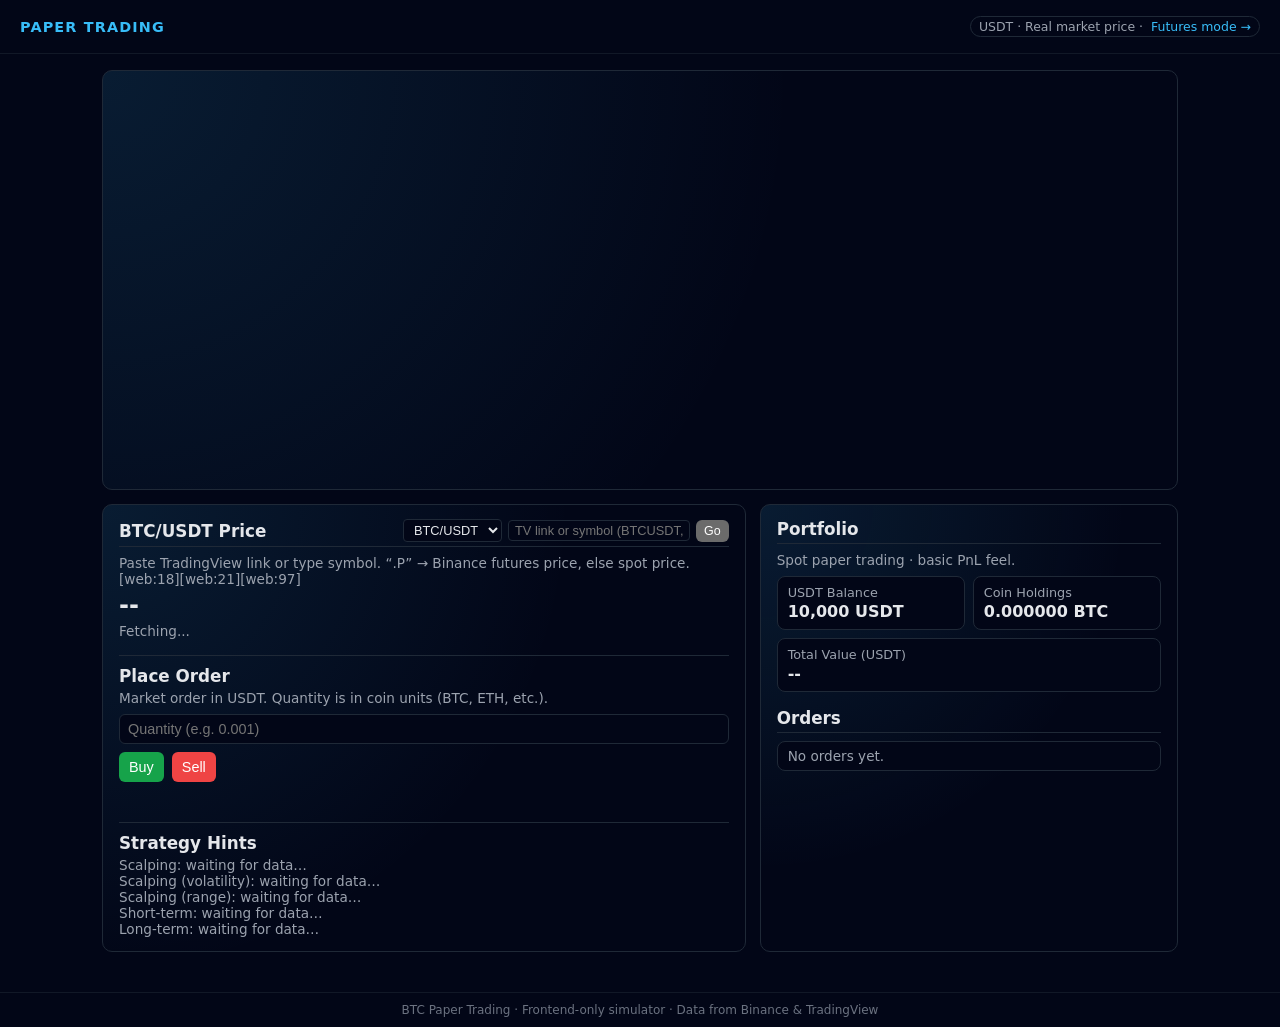
==== commit eb29fb12: "Update any-trade.html" ====
--- a/any-trade.html
+++ b/any-trade.html
@@ -154,7 +154,12 @@
 <body>
   <header>
     <div class="logo">PAPER TRADING</div>
-    <div class="pill">USDT · Real market price</div>
+    <div class="pill">
+      USDT · Real market price ·
+      <a href="futures-trade.html" style="color:#38bdf8; text-decoration:none; margin-left:4px;">
+        Futures mode →
+      </a>
+    </div>
   </header>
 
   <main>
@@ -223,7 +228,7 @@
     <section class="card">
       <h2>Portfolio</h2>
       <p class="muted" style="margin:0 0 6px;">
-        Strategy Testing
+        Spot paper trading · basic PnL feel.
       </p>
 
       <div class="balance-grid">
@@ -375,7 +380,7 @@
       return ((last - first) / first) * 100;
     };
 
-    const getScalpStats = (windowSize = 15) => {
+    const getScalpStats = (windowSize = 20) => {
       const len = priceHistory.length;
       if (len < windowSize + 1) return null;
       const start = len - windowSize - 1;
@@ -394,45 +399,32 @@
       return { changePct, avgStep };
     };
 
-    // Basic scalping: direction + trend confluence
+    // Original simple % scalping (window 15)
     const updateScalpHintBasic = () => {
-      const scalpChange = getChangePct(10);  // micro
-      const shortChange = getChangePct(40);  // short-term
-      const longChange  = getChangePct(80);  // long-term
-
-      if (scalpChange == null || shortChange == null || longChange == null) {
+      const scalpChange = getChangePct(15);
+      if (scalpChange == null) {
         scalpHintEl.textContent = "Scalping: waiting for data…";
-        return;
-      }
-
-      const upAlign   = scalpChange > 0.2 && shortChange > 0 && longChange >= 0;
-      const downAlign = scalpChange < -0.2 && shortChange < 0 && longChange <= 0;
-
-      if (upAlign) {
-        if (scalpChange <= 0.8) {
-          scalpHintEl.textContent =
-            "Scalping: Trend up align hai; pullback pe small BUY scalp 5–10 min ke liye consider karo.";
-        } else {
-          scalpHintEl.textContent =
-            "Scalping: Strong uptrend; sirf dips pe BUY scalp, chase mat karo.";
-        }
-      } else if (downAlign) {
-        if (scalpChange >= -0.8) {
-          scalpHintEl.textContent =
-            "Scalping: Trend down align hai; bounce pe SHORT scalp 5–10 min ke liye socho.";
-        } else {
-          scalpHintEl.textContent =
-            "Scalping: Strong downtrend; sirf sharp bounce pe SHORT scalp, SL tight.";
-        }
+      } else if (scalpChange <= -0.15 && scalpChange > -0.8) {
+        scalpHintEl.textContent =
+          "Scalping: Chhota dip, BUY scalp 5–10 min ke liye consider kar sakte ho.";
+      } else if (scalpChange <= -0.8) {
+        scalpHintEl.textContent =
+          "Scalping: Strong dump, sirf experienced ho to BUY scalp with tight SL.";
+      } else if (scalpChange >= 0.15 && scalpChange < 0.8) {
+        scalpHintEl.textContent =
+          "Scalping: Chhota pump, SHORT scalp 5–10 min ke liye socho.";
+      } else if (scalpChange >= 0.8) {
+        scalpHintEl.textContent =
+          "Scalping: Strong pump, aggressive SHORT scalp possible but high risk.";
       } else {
         scalpHintEl.textContent =
-          "Scalping: Trend mixed; direction clear nahi, patience rakho.";
+          "Scalping: Bilkul flat, entry force mat karo.";
       }
     };
 
     // Volatility-based hint
     const updateScalpVolHint = () => {
-      const stats = getScalpStats(15);
+      const stats = getScalpStats(20);
       if (!stats) {
         scalpVolHintEl.textContent = "Scalping (volatility): waiting for data…";
         return;
@@ -466,10 +458,10 @@
       }
     };
 
-    // NEW: Range-based scalping hint (local support/resistance) [web:113][web:112]
+    // Range-based scalping (local support/resistance)
     const updateScalpRangeHint = () => {
       const len = priceHistory.length;
-      const windowSize = 30; // recent range
+      const windowSize = 40;
       if (len < windowSize) {
         scalpRangeHintEl.textContent = "Scalping (range): waiting for range data…";
         return;
@@ -487,7 +479,7 @@
         return;
       }
 
-      const distFromLow  = (currentPrice - minP) / range; // 0 near low, 1 near high
+      const distFromLow  = (currentPrice - minP) / range;
       const distFromHigh = (maxP - currentPrice) / range;
 
       const shortChange = getChangePct(40);
@@ -498,7 +490,6 @@
       const isDownTrend = shortChange !== null && longChange !== null &&
                           shortChange < 0 && longChange <= 0;
 
-      // Near bottom of range
       if (distFromLow <= 0.2) {
         if (isUpTrend) {
           scalpRangeHintEl.textContent =
@@ -507,9 +498,7 @@
           scalpRangeHintEl.textContent =
             "Scalping (range): Range bottom ke paas; aggressive long scalp possible, lekin trend strong nahi, SL tight rakho.";
         }
-      }
-      // Near top of range
-      else if (distFromHigh <= 0.2) {
+      } else if (distFromHigh <= 0.2) {
         if (isDownTrend) {
           scalpRangeHintEl.textContent =
             "Scalping (range): Price recent range ke top ke paas + trend down; yahan se SHORT scalp idea banta hai.";
@@ -517,9 +506,7 @@
           scalpRangeHintEl.textContent =
             "Scalping (range): Range top ke paas; aggressive short scalp possible, lekin trend strong nahi, SL tight rakho.";
         }
-      }
-      // Middle of range
-      else {
+      } else {
         scalpRangeHintEl.textContent =
           "Scalping (range): Price range ke beech me; better hai bottom/top ke paas ka wait karo.";
       }
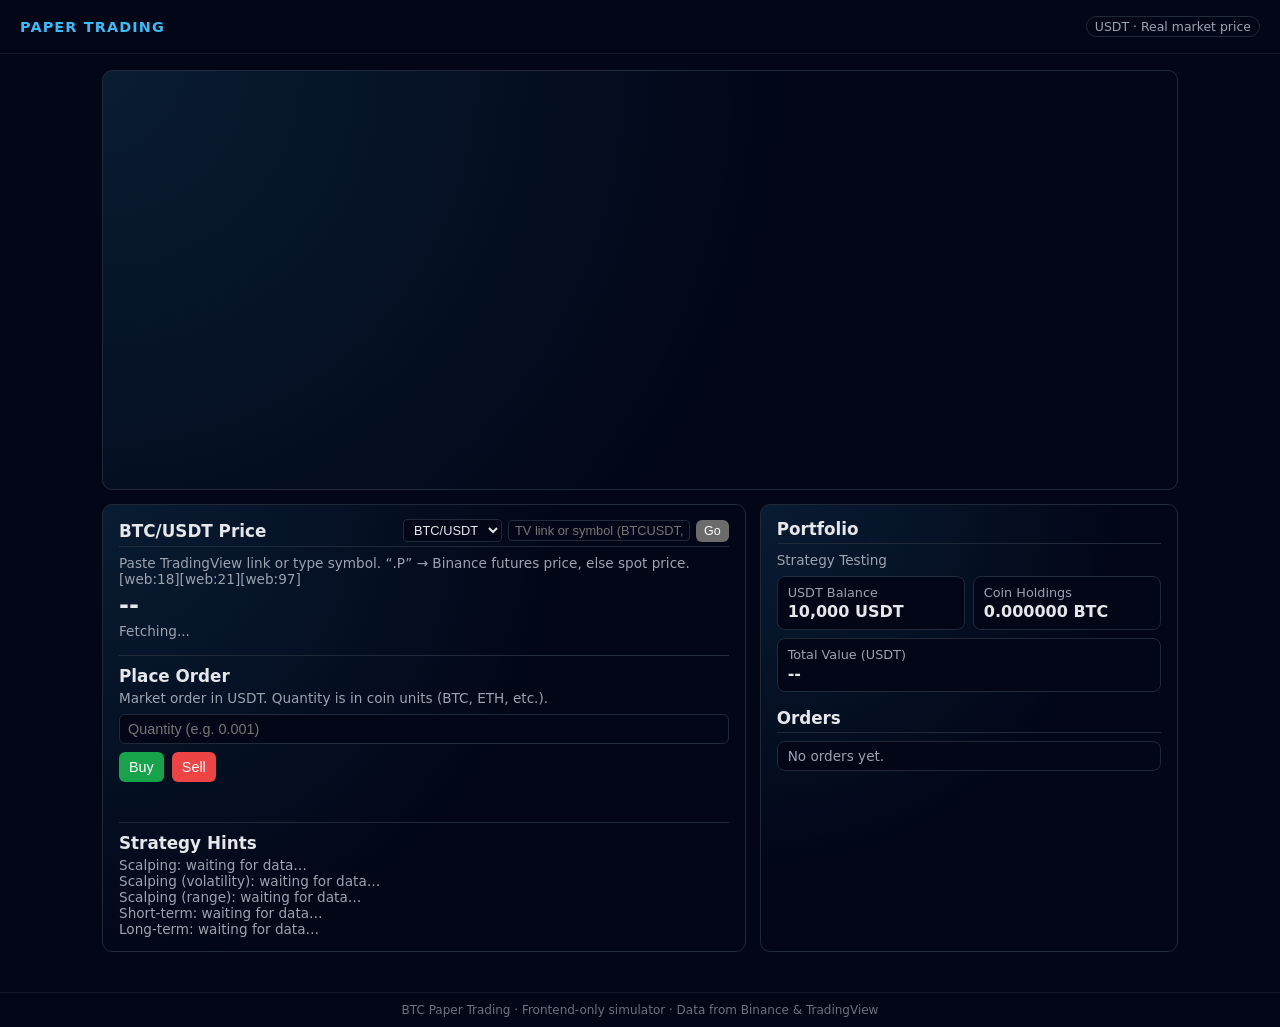
==== commit 93e7305a: "Update any-trade.html" ====
--- a/any-trade.html
+++ b/any-trade.html
@@ -154,12 +154,7 @@
 <body>
   <header>
     <div class="logo">PAPER TRADING</div>
-    <div class="pill">
-      USDT · Real market price ·
-      <a href="futures-trade.html" style="color:#38bdf8; text-decoration:none; margin-left:4px;">
-        Futures mode →
-      </a>
-    </div>
+    <div class="pill">USDT · Real market price</div>
   </header>
 
   <main>
@@ -228,7 +223,7 @@
     <section class="card">
       <h2>Portfolio</h2>
       <p class="muted" style="margin:0 0 6px;">
-        Spot paper trading · basic PnL feel.
+        Strategy Testing
       </p>
 
       <div class="balance-grid">
@@ -380,7 +375,7 @@
       return ((last - first) / first) * 100;
     };
 
-    const getScalpStats = (windowSize = 20) => {
+    const getScalpStats = (windowSize = 20) => {  // 15 → 20
       const len = priceHistory.length;
       if (len < windowSize + 1) return null;
       const start = len - windowSize - 1;
@@ -399,9 +394,9 @@
       return { changePct, avgStep };
     };
 
-    // Original simple % scalping (window 15)
+    // ORIGINAL simple scalping % logic (sirf window 15 ticks)
     const updateScalpHintBasic = () => {
-      const scalpChange = getChangePct(15);
+      const scalpChange = getChangePct(15); // pehle 10 tha, ab 15
       if (scalpChange == null) {
         scalpHintEl.textContent = "Scalping: waiting for data…";
       } else if (scalpChange <= -0.15 && scalpChange > -0.8) {
@@ -424,7 +419,7 @@
 
     // Volatility-based hint
     const updateScalpVolHint = () => {
-      const stats = getScalpStats(20);
+      const stats = getScalpStats(20);  // 15 → 20
       if (!stats) {
         scalpVolHintEl.textContent = "Scalping (volatility): waiting for data…";
         return;
@@ -458,10 +453,10 @@
       }
     };
 
-    // Range-based scalping (local support/resistance)
+    // Range-based scalping hint (local support/resistance)
     const updateScalpRangeHint = () => {
       const len = priceHistory.length;
-      const windowSize = 40;
+      const windowSize = 40; // 30 → 40
       if (len < windowSize) {
         scalpRangeHintEl.textContent = "Scalping (range): waiting for range data…";
         return;
